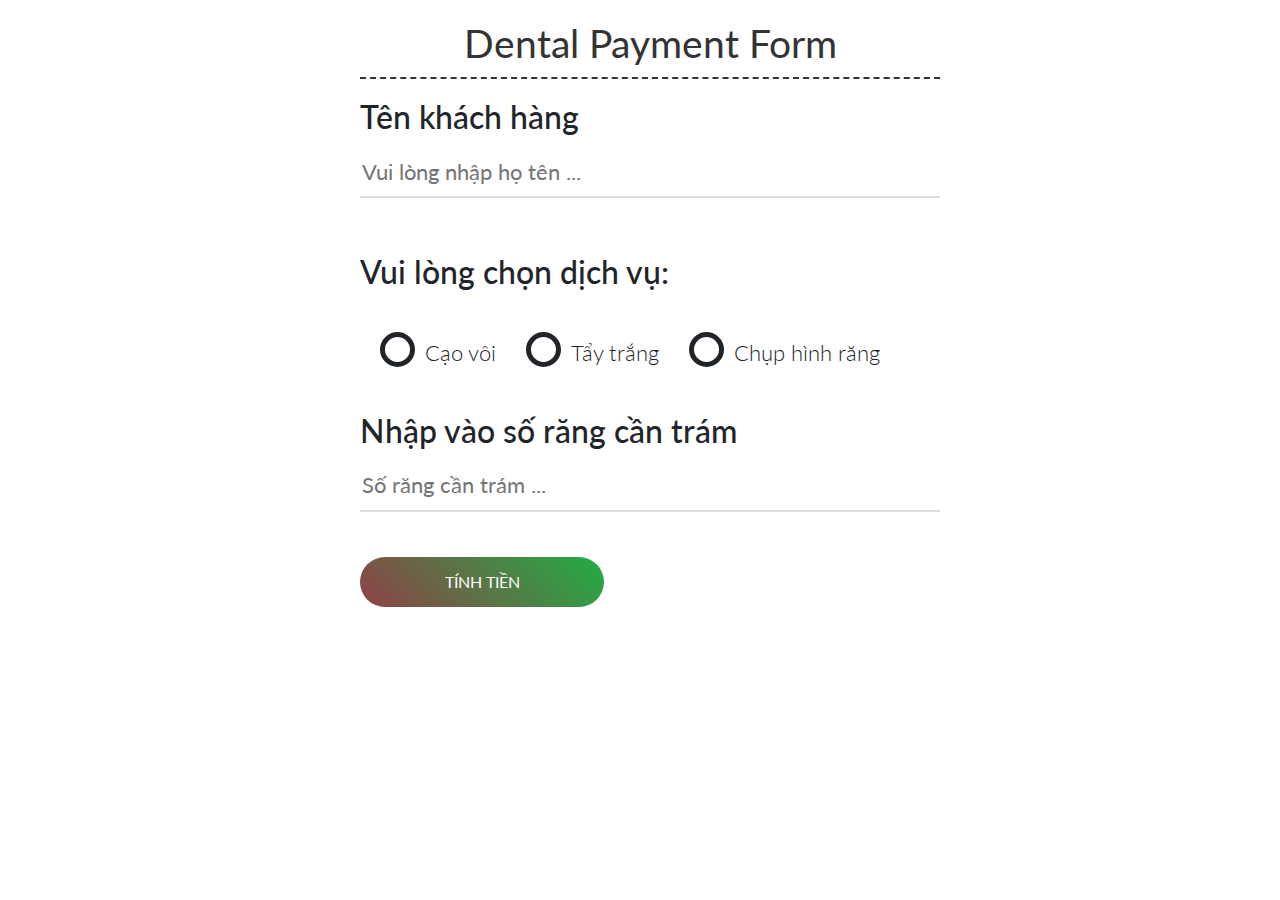
==== index.html @ bc28050a "update" ====
<!doctype html>
<html lang="en">

<head>
    <title>Lab2</title>
    <!-- Required meta tags -->
    <meta charset="utf-8">
    <meta name="viewport" content="width=device-width, initial-scale=1, shrink-to-fit=no">

    <!-- Bootstrap CSS -->
    <link rel="stylesheet" href="https://stackpath.bootstrapcdn.com/bootstrap/4.3.1/css/bootstrap.min.css"
        integrity="sha384-ggOyR0iXCbMQv3Xipma34MD+dH/1fQ784/j6cY/iJTQUOhcWr7x9JvoRxT2MZw1T" crossorigin="anonymous">
    <!-- CSS -->
    <link rel="stylesheet" href="./index.css">
</head>

<body>
    <div class="container-contact100">
        <div class="wrap-contact100">
            <div>
                <span class="contact100-form-title">
                    Dental Payment Form
                </span>

                <form class="contact100-form form--design">
                    <div class="wrap-input100 validate-input" data-validate="Name is required">
                        <h2>Tên khách hàng </h2>
                        <input class="input100" type="text" name="name" placeholder="Vui lòng nhập họ tên ..."
                            id="edtTen">
                        <span class="focus-input100"></span>
                    </div>
                </form>

                <h2>Vui lòng chọn dịch vụ:</h2>

                <ul>
                    <li class="type">
                        <input type="radio" id="caoVoi">
                        <label for="caoVoi">Cạo vôi</label>
                        <div class="check"></div>
                    </li>

                    <li class="type">
                        <input type="radio" id="tayTrang">
                        <label for="tayTrang">Tẩy trắng</label>
                        <div class="check"></div>
                    </li>

                    <li class="type">
                        <input type="radio" id="chupHinhRang">
                        <label for="chupHinhRang">Chụp hình răng</label>
                        <div class="check"></div>
                    </li>
                </ul>
            </div>

            <form class="contact100-form">
                <div class="wrap-input100 validate-input" data-validate="Name is required">
                    <h2>Nhập vào số răng cần trám </h2>
                    <input id="soRang" class="input100" type="number" name="name" max="34" min="1"
                        placeholder="Số răng cần trám ...">
                    <span class="focus-input100"></span>
                </div>

                <div class="wrap-contact100-form-btn ">
                    <div class="contact100-form-bgbtn"></div>
                    <button type="button" class="contact100-form-btn" onclick="TinhTien()">
                        TÍNH TIỀN
                    </button>
                </div>
            </form>


            <div id="divThanhTien" class="dongia">
                <h2>Thành tiền:
                    <span id="xuatTien" class="xuatTien"> 12345</span> vnd
                </h2>
            </div>
            <!-- <input type="button" onclick="Luu()" name= id="">
            <input type="button" onclick="Lay()" name="" id=""> -->
            <!-- <div class="wrap-input100 validate-input dongia" id="divThanhTien" data-validate="Name is required">
                <h2>Total </h2>
                <span id="xuatTien" class="xuatTien"> 12345</span> vnd
            </div> -->
        </div>
    </div>

    <!-- Optional JavaScript -->
    <!-- jQuery first, then Popper.js, then Bootstrap JS -->
    <script src="https://code.jquery.com/jquery-3.3.1.slim.min.js"
        integrity="sha384-q8i/X+965DzO0rT7abK41JStQIAqVgRVzpbzo5smXKp4YfRvH+8abtTE1Pi6jizo"
        crossorigin="anonymous"></script>
    <script src="https://cdnjs.cloudflare.com/ajax/libs/popper.js/1.14.7/umd/popper.min.js"
        integrity="sha384-UO2eT0CpHqdSJQ6hJty5KVphtPhzWj9WO1clHTMGa3JDZwrnQq4sF86dIHNDz0W1"
        crossorigin="anonymous"></script>
    <script src="https://stackpath.bootstrapcdn.com/bootstrap/4.3.1/js/bootstrap.min.js"
        integrity="sha384-JjSmVgyd0p3pXB1rRibZUAYoIIy6OrQ6VrjIEaFf/nJGzIxFDsf4x0xIM+B07jRM"
        crossorigin="anonymous"></script>
    <script src="./main.js"></script>
</body>

</html>
---- index.css ----
/*//////////////////////////////////////////////////////////////////
[ FONT ]*/
@import url("https://fonts.googleapis.com/css?family=Lato");

/*//////////////////////////////////////////////////////////////////
[ RESTYLE TAG ]*/

* {
  margin: 0px;
  padding: 0px;
  box-sizing: border-box;
}

body,
html {
  height: 100%;
  font-family: Lato;
}

/*---------------------------------------------*/
a {
  font-family: Lato;
  font-size: 14px;
  line-height: 1.7;
  color: #666666;
  margin: 0px;
  transition: all 0.4s;
  -webkit-transition: all 0.4s;
  -o-transition: all 0.4s;
  -moz-transition: all 0.4s;
}

a:focus {
  outline: none !important;
}

a:hover {
  text-decoration: none;
}

/*---------------------------------------------*/
h1,
h2,
h3,
h4,
h5,
h6 {
  margin: 0px;
  margin-top: 10px;
  margin-bottom: 10px;
}

p {
  font-family: Poppins-Regular;
  font-size: 14px;
  line-height: 1.7;
  color: #666666;
  margin: 0px;
}

ul,
li {
  margin: 0px;
  list-style-type: none;
}

/*---------------------------------------------*/
input {
  outline: none;
  border: none;
}

input[type="number"] {
  appearance: none;
}

textarea {
  outline: none;
  border: none;
}

textarea:focus,
input:focus {
  border-color: transparent !important;
}

/*---------------------------------------------*/
button {
  outline: none !important;
  border: none;
  background: transparent;
}

button:hover {
  cursor: pointer;
}

iframe {
  border: none !important;
}

/*//////////////////////////////////////////////////////////////////
[ Contact ]*/

.container-contact100 {
  width: 100%;
  min-height: 100vh;
  display: flex;
  flex-wrap: wrap;
  justify-content: center;
  align-items: center;
  background: transparent;
  position: relative;
  z-index: 1;
}

.contact100-map {
  position: absolute;
  z-index: -2;
  width: calc(100% - 640px);
  height: 100%;
  top: 0;
  left: 0;
}

.wrap-contact100 {
  width: 640px;
  min-height: 100vh;
  background: #fff;
  border-radius: 2px;
  padding: 20px 20px 30px 40px;
  position: relative;
}

.show-wrap-contact100 {
  visibility: visible;
  opacity: 1;
}

/*==================================================================
[ Form ]*/

.contact100-form {
  width: 100%;

  display: flex;
  flex-wrap: wrap;
  justify-content: space-between;
  padding-bottom: 68px;
}

.contact100-form-title {
  display: block;
  width: 100%;
  font-size: 39px;
  color: #333333;
  line-height: 1.2;
  text-align: left;
  padding-bottom: 10px;
  text-align: center;
  border-bottom: 2px dashed;
  margin-bottom: 9px;
}

/*------------------------------------------------------------------
[ Input ]*/

.wrap-input100 {
  width: 100%;
  position: relative;
  border-bottom: 2px solid #dbdbdb;
  margin-bottom: 45px;
}

.label-input100 {
  font-size: 18px;
  color: #999999;
  line-height: 1.2;
  padding-left: 2px;
}

.input100 {
  display: block;
  width: 100%;
  background: transparent;
  font-size: 22px;
  color: #555555;
  line-height: 1.2;
  padding: 0 2px;
}

.focus-input100 {
  position: absolute;
  display: block;
  width: 100%;
  height: 100%;
  top: 0;
  left: 0;
  pointer-events: none;
}

.focus-input100::before {
  content: "";
  display: block;
  position: absolute;
  bottom: -2px;
  left: 0;
  width: 0;
  height: 2px;

  transition: all 0.4s;

  background: #df254e;
  background: linear-gradient(45deg, #884747, #28a745);
}

/*---------------------------------------------*/
input.input100 {
  height: 50px;
}

textarea.input100 {
  min-height: 140px;
  padding-top: 13px;
  padding-bottom: 13px;
}

.input100:focus + .focus-input100::before {
  width: 100%;
}

.has-val.input100 + .focus-input100::before {
  width: 100%;
}

/*------------------------------------------------------------------
[ Button ]*/
.container-contact100-form-btn {
  width: 100%;
  display: flex;
  flex-wrap: wrap;
  justify-content: center;
}

.wrap-contact100-form-btn {
  display: block;
  position: relative;
  z-index: 1;
  border-radius: 25px;
  overflow: hidden;
}

.contact100-form-bgbtn {
  position: absolute;
  z-index: -1;
  text-align: center;
  width: 300%;
  height: 100%;
  background: #df2351;
  background: linear-gradient(-135deg, #884747, #28a745, #884747, #28a745);
  top: 0;
  left: -100%;
  transition: all 0.4s;
}

.contact100-form-btn {
  display: flex;
  justify-content: center;
  align-items: center;
  padding: 0 20px;
  min-width: 244px;
  height: 50px;
  font-size: 16px;
  color: #fff;
  line-height: 1.2;
}

.wrap-contact100-form-btn:hover .contact100-form-bgbtn {
  left: 0;
}

/*------------------------------------------------------------------
[ Responsive ]*/

@media (max-width: 576px) {
  .wrap-contact100 {
    padding: 82px 15px 33px 15px;
  }
}

/*==================================================================
[ Contact more ]*/

.contact100-more {
  font-size: 16px;
  color: #fff;

  position: fixed;
  z-index: -1;
  display: flex;
  justify-content: center;
  align-items: center;
  min-width: 212px;
  height: 50px;
  border-radius: 25px;
  background-color: #39b54a;
  padding: 0 20px;

  top: 50%;
  left: calc((100% - 640px) / 2);
  transform: translate(-50%, -50%);
}

.contact100-more i {
  font-size: 20px;
  margin-right: 10px;
}

@media (max-width: 1200px) {
  .wrap-contact100 {
    width: 440px;
  }

  .contact100-map {
    width: calc(100% - 440px);
  }

  .contact100-more {
    left: calc((100% - 440px) / 2);
  }
}

@media (max-width: 768px) {
  .wrap-contact100 {
    width: 100%;
  }

  .contact100-map {
    display: none;
  }

  .contact100-more {
    position: absolute;
    background-color: transparent;
    color: #39b54a;
    bottom: 0px;
    top: auto;
    left: 50%;
    z-index: 10;
  }
}

/*start ------------- for radio button styles*/

ul li {
  display: block;
  position: relative;
  /* width: 100%;*/
  height: 100px;
}

ul li input[type="radio"] {
  position: absolute;
  visibility: hidden;
}

ul li label {
  display: block;
  position: relative;
  font-weight: 300;
  font-size: 1.35em;
  padding: 25px 10px 25px 65px;
  margin: 10px auto;
  height: 30px;
  z-index: 9;
  cursor: pointer;
}

ul li:hover label {
  color: #7e4240;
}

ul li .check {
  display: block;
  position: absolute;
  border: 5px solid;
  border-radius: 100%;
  height: 35px;
  width: 35px;
  top: 30px;
  left: 20px;
  z-index: 5;
  transition: border 0.25s linear;
  -webkit-transition: border 0.25s linear;
}

ul li:hover .check {
  border: 5px solid #7e4240;
}

ul li .check::before {
  display: block;
  position: absolute;
  content: "";
  border-radius: 100%;
  height: 15px;
  width: 15px;
  top: 5px;
  left: 5px;
  margin: auto;
  transition: background 0.25s linear;
}

input[type="radio"]:checked ~ .check {
  border: 5px solid #d5ae3a;
}

input[type="radio"]:checked ~ .check::before {
  background: #d5ae3a;
}

input[type="radio"]:checked ~ label {
  color: #d5ae3a;
}
.type {
  float: left;
}
/*-------------- end style radio button */

/*Don gia */
.dongia {
  padding: 9px;
  background: #e7cc5c;
  border-radius: 10px;
}
/* End don gia   */

/*div thanh tien*/
#divThanhTien {
  display: none;
}
/* End div thanh tien */

.form--design {
  padding-bottom: 0;
}
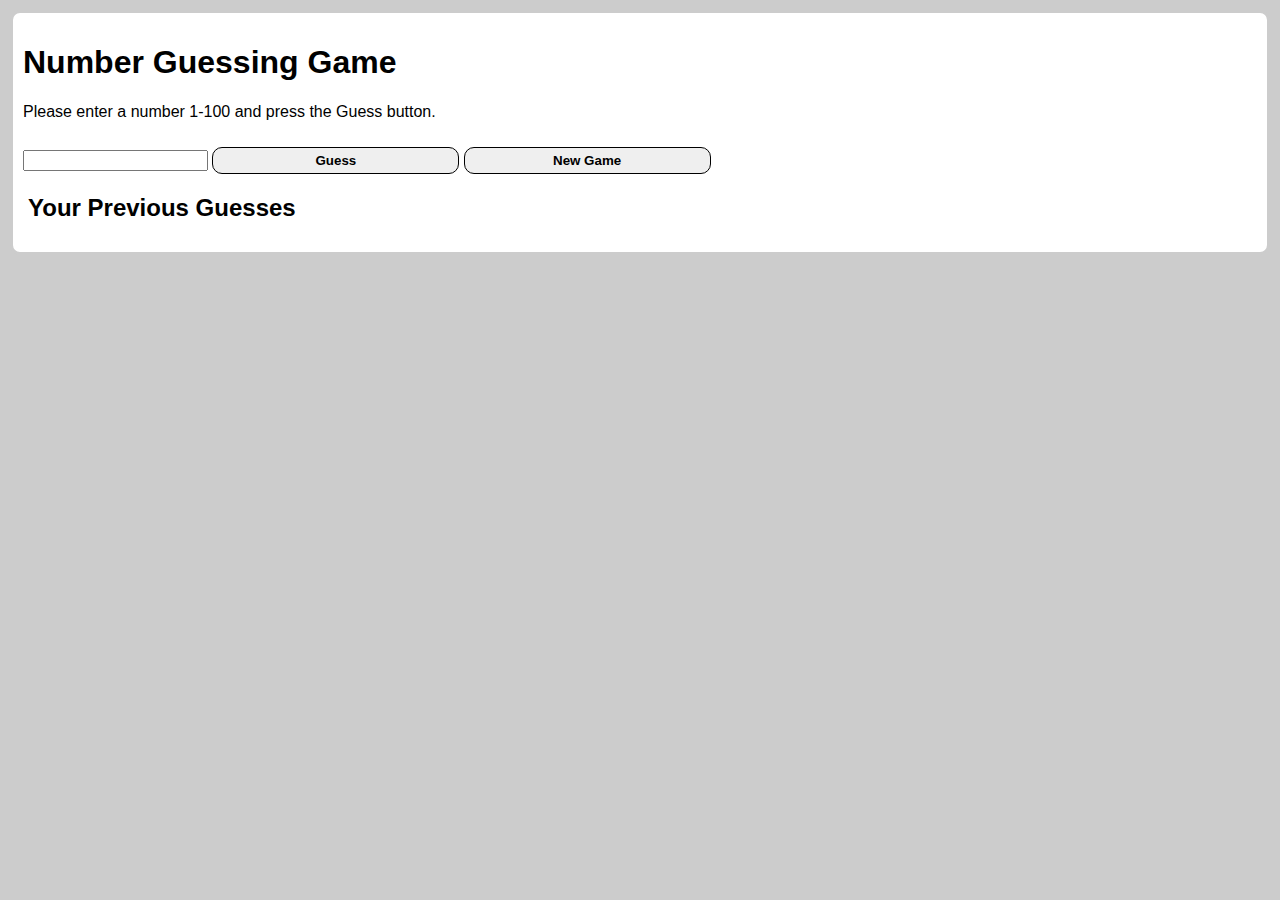
==== commit b9e0e775: "Up len master" ====
--- a/index.html
+++ b/index.html
@@ -1,102 +1,70 @@
-<!doctype html>
-<html lang="en">
+<html>
+<head>
+	<title>Number Guessing Game in HTML</title>
+	<meta name="viewport" content="width=device-width, initial-scale=1, maximum-scale=1 user-scalable=no">
+  <script src="..\\Func.js"></script>
+</head>
+<body>
+  <div id="game">
+  			<h1>Number Guessing Game</h1>
+  			<div id="message">
+  				<p>Enter a number between 1-100 and click the button...</p>
+  			</div>
+  			<input type="number" id="number"/>
+  			<button id="guessButton" class="button">
+  				Guess
+  			</button>
+				<button id="newGame" class="button" onclick="newGame()">New Game</button>
+  			<div id="historyArea">
+  				<h2>Your Previous Guesses</h2>
+  				<ol id="historyList">
+  				</ol>
+  			</div>
+  </div>
+</body>
+<style>
+body {
+	margin: 10px;
+	background-color: #cccccc;
+	font-family: Arial, sans-serif;
+}
 
-<head>
-    <title>Lab2</title>
-    <!-- Required meta tags -->
-    <meta charset="utf-8">
-    <meta name="viewport" content="width=device-width, initial-scale=1, shrink-to-fit=no">
+.button {
+	margin-top: 10px;
+	border-radius: 10px;
+	border-color: #000000;
+	border-style: solid;
+	border-width: 1px;
+	width: 20%;
+	padding: 5px;
+	text-align: center;
+	font-weight: bold;
+}
 
-    <!-- Bootstrap CSS -->
-    <link rel="stylesheet" href="https://stackpath.bootstrapcdn.com/bootstrap/4.3.1/css/bootstrap.min.css"
-        integrity="sha384-ggOyR0iXCbMQv3Xipma34MD+dH/1fQ784/j6cY/iJTQUOhcWr7x9JvoRxT2MZw1T" crossorigin="anonymous">
-    <!-- CSS -->
-    <link rel="stylesheet" href="./index.css">
-</head>
+#historyArea {
+	margin-top: 10px;
+	padding-left: 5px;
+	padding-right: 5px;
+}
 
-<body>
-    <div class="container-contact100">
-        <div class="wrap-contact100">
-            <div>
-                <span class="contact100-form-title">
-                    Dental Payment Form
-                </span>
+#game {
+	background-color: #ffffff;
+	border-radius: 10px;
+	border-style: solid;
+	border-width: 3px;
+	border-color: #cccccc;
+	padding: 10px;
+}
 
-                <form class="contact100-form form--design">
-                    <div class="wrap-input100 validate-input" data-validate="Name is required">
-                        <h2>Tên khách hàng </h2>
-                        <input class="input100" type="text" name="name" placeholder="Vui lòng nhập họ tên ..."
-                            id="edtTen">
-                        <span class="focus-input100"></span>
-                    </div>
-                </form>
+#statusArea {
+	font-size: 120%;
+}
 
-                <h2>Vui lòng chọn dịch vụ:</h2>
-
-                <ul>
-                    <li class="type">
-                        <input type="radio" id="caoVoi">
-                        <label for="caoVoi">Cạo vôi</label>
-                        <div class="check"></div>
-                    </li>
-
-                    <li class="type">
-                        <input type="radio" id="tayTrang">
-                        <label for="tayTrang">Tẩy trắng</label>
-                        <div class="check"></div>
-                    </li>
-
-                    <li class="type">
-                        <input type="radio" id="chupHinhRang">
-                        <label for="chupHinhRang">Chụp hình răng</label>
-                        <div class="check"></div>
-                    </li>
-                </ul>
-            </div>
-
-            <form class="contact100-form">
-                <div class="wrap-input100 validate-input" data-validate="Name is required">
-                    <h2>Nhập vào số răng cần trám </h2>
-                    <input id="soRang" class="input100" type="number" name="name" max="34" min="1"
-                        placeholder="Số răng cần trám ...">
-                    <span class="focus-input100"></span>
-                </div>
-
-                <div class="wrap-contact100-form-btn ">
-                    <div class="contact100-form-bgbtn"></div>
-                    <button type="button" class="contact100-form-btn" onclick="TinhTien()">
-                        TÍNH TIỀN
-                    </button>
-                </div>
-            </form>
-
-
-            <div id="divThanhTien" class="dongia">
-                <h2>Thành tiền:
-                    <span id="xuatTien" class="xuatTien"> 12345</span> vnd
-                </h2>
-            </div>
-            <!-- <input type="button" onclick="Luu()" name= id="">
-            <input type="button" onclick="Lay()" name="" id=""> -->
-            <!-- <div class="wrap-input100 validate-input dongia" id="divThanhTien" data-validate="Name is required">
-                <h2>Total </h2>
-                <span id="xuatTien" class="xuatTien"> 12345</span> vnd
-            </div> -->
-        </div>
-    </div>
-
-    <!-- Optional JavaScript -->
-    <!-- jQuery first, then Popper.js, then Bootstrap JS -->
-    <script src="https://code.jquery.com/jquery-3.3.1.slim.min.js"
-        integrity="sha384-q8i/X+965DzO0rT7abK41JStQIAqVgRVzpbzo5smXKp4YfRvH+8abtTE1Pi6jizo"
-        crossorigin="anonymous"></script>
-    <script src="https://cdnjs.cloudflare.com/ajax/libs/popper.js/1.14.7/umd/popper.min.js"
-        integrity="sha384-UO2eT0CpHqdSJQ6hJty5KVphtPhzWj9WO1clHTMGa3JDZwrnQq4sF86dIHNDz0W1"
-        crossorigin="anonymous"></script>
-    <script src="https://stackpath.bootstrapcdn.com/bootstrap/4.3.1/js/bootstrap.min.js"
-        integrity="sha384-JjSmVgyd0p3pXB1rRibZUAYoIIy6OrQ6VrjIEaFf/nJGzIxFDsf4x0xIM+B07jRM"
-        crossorigin="anonymous"></script>
-    <script src="./main.js"></script>
-</body>
-
-</html>+#footerArea {
+	text-align: center;
+	margin-top:5px;
+	font-size: 90%;
+	font-style: italic;
+}
+</style>
+</html>
